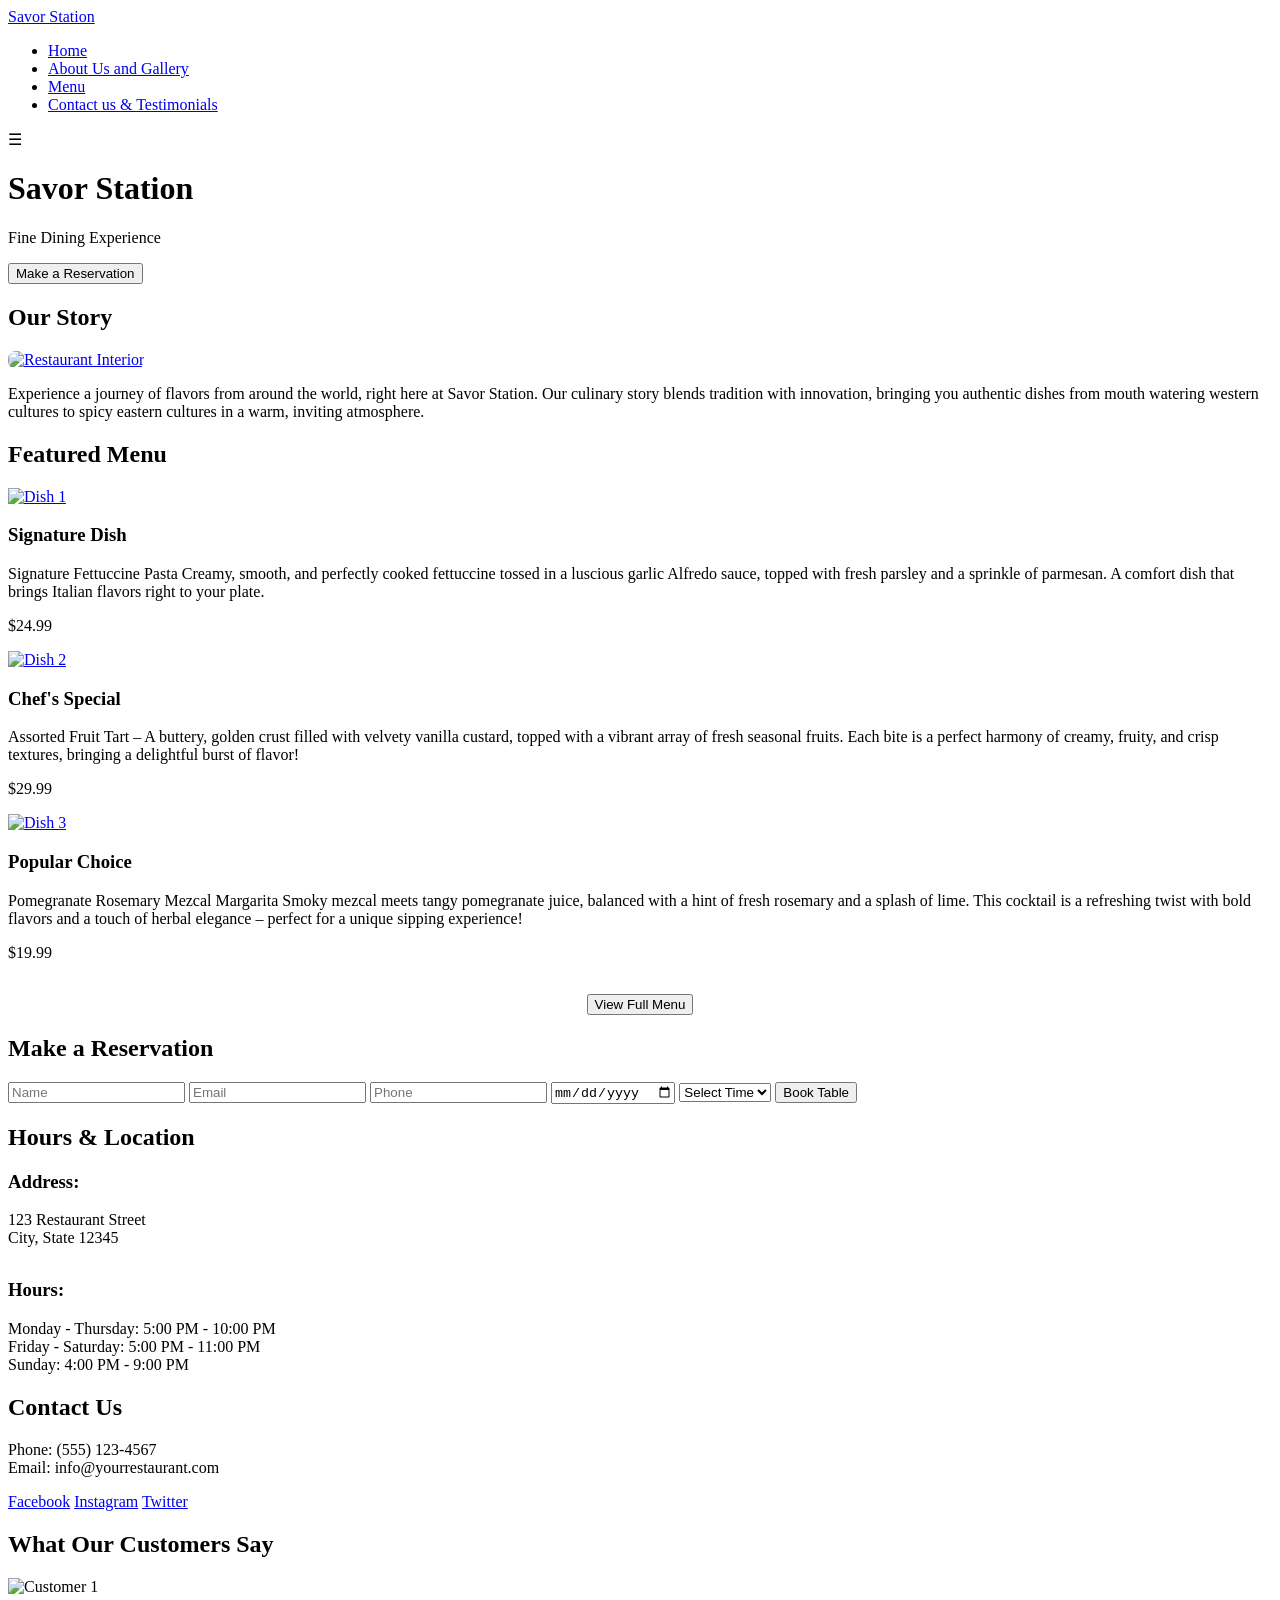
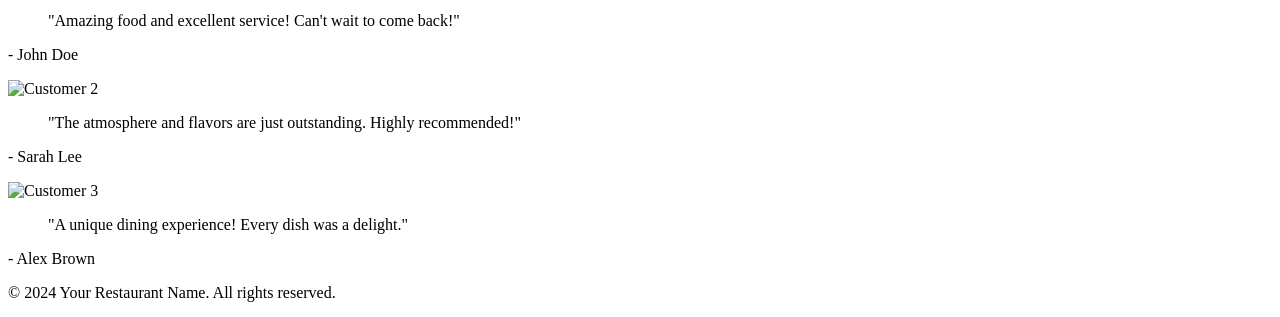
==== index.html @ 4c06332c "Fix typos, duplicate IDs and broken links in HTML files - Removed extra 's' in `index.html` image ta" ====
<!DOCTYPE html>
<html lang="en">
<head>
    <meta charset="UTF-8">
    <meta name="viewport" content="width=device-width, initial-scale=1.0">
    <title>Savor Station</title>
    <link rel="stylesheet" href="Home Css.css">
</head>
<body>

    <!-- Navigation Bar -->
    <nav class="navbar">
        <div class="navbar-logo">
            <a href="index.html">Savor Station</a>
        </div>
        <ul class="navbar-links">
            <li><a href="index.html">Home</a></li>
            <li><a href="About Us.html">About Us and Gallery</a></li>
            <li><a href="Menu.html">Menu</a></li>
            <li><a href="contact.html">Contact us & Testimonials</a></li>
        </ul>
        <div class="navbar-toggle" onclick="toggleMenu()">☰</div>
    </nav>

    <!-- Hero Section -->
    <header class="hero">
        <div>
            <h1>Savor Station</h1>
            <p>Fine Dining Experience</p>
            <button class="button">Make a Reservation</button>
        </div>
    </header>

    <!-- About Section -->
    <section class="about">
        <div class="container">
            <h2>Our Story</h2>
            <div class="about-grid">
                <div>
                    <a href="https://ibb.co/vV7nq57"><img src="https://i.ibb.co/GnKSpwK/About.jpg" alt="Restaurant Interior" style="width: 100%; border-radius: 8px;"></a>
                </div>
                <div>
                    <p>Experience a journey of flavors from around the world, right here at Savor Station. Our culinary story blends tradition with innovation, bringing you authentic dishes from mouth watering western cultures to spicy eastern cultures in a warm, inviting atmosphere.</p>
                </div>
            </div>
        </div>
    </section>

    <!-- Menu Section -->
    <section class="menu">
        <div class="container">
            <h2>Featured Menu</h2>
            <div class="menu-grid">
                <!-- Menu Item 1 -->
                <div class="menu-item">
                    <a href="https://ibb.co/9gKm1fp"><img src="https://i.ibb.co/8svnfRm/Hoem.jpg" alt="Dish 1"></a>
                    <div class="menu-item-content">
                        <h3>Signature Dish</h3>
                        <p>Signature Fettuccine Pasta Creamy, smooth, and perfectly cooked fettuccine tossed in a luscious garlic Alfredo sauce, topped with fresh parsley and a sprinkle of parmesan. A comfort dish that brings Italian flavors right to your plate.</p>
                        <p class="menu-price">$24.99</p>
                    </div>
                </div>
                <!-- Menu Item 2 -->
                <div class="menu-item">
                    <a href="https://ibb.co/gShGtTN"><img src="https://i.ibb.co/ZB73c85/Fruit-tart.jpg" alt="Dish 2"></a>
                    <div class="menu-item-content">
                        <h3>Chef's Special</h3>
                        <p>Assorted Fruit Tart – A buttery, golden crust filled with velvety vanilla custard, topped with a vibrant array of fresh seasonal fruits. Each bite is a perfect harmony of creamy, fruity, and crisp textures, bringing a delightful burst of flavor!</p>
                        <p class="menu-price">$29.99</p>
                    </div>
                </div>
                <!-- Menu Item 3 -->
                <div class="menu-item">
                    <a href="https://ibb.co/Wvyfftj"><img src="https://i.ibb.co/60PFFBL/Tropical.jpg" alt="Dish 3"></a>
                    <div class="menu-item-content">
                        <h3>Popular Choice</h3>
                        <p>Pomegranate Rosemary Mezcal Margarita Smoky mezcal meets tangy pomegranate juice, balanced with a hint of fresh rosemary and a splash of lime. This cocktail is a refreshing twist with bold flavors and a touch of herbal elegance – perfect for a unique sipping experience!</p>
                        <p class="menu-price">$19.99</p>
                    </div>
                </div>
            </div>
            <div style="text-align: center; margin-top: 2rem;">
                <button class="button">View Full Menu</button>
            </div>
        </div>
    </section>

    <!-- Reservation Section -->
    <section class="reservation">
        <div class="container">
            <h2>Make a Reservation</h2>
            <form>
                <input type="text" placeholder="Name" class="form-input">
                <input type="email" placeholder="Email" class="form-input">
                <input type="tel" placeholder="Phone" class="form-input">
                <input type="date" class="form-input">
                <select class="form-input">
                    <option>Select Time</option>
                    <option>6:00 PM</option>
                    <option>7:00 PM</option>
                    <option>8:00 PM</option>
                    <option>9:00 PM</option>
                </select>
                <button type="submit" class="button">Book Table</button>
            </form>
        </div>
    </section>

    <!-- Contact Section -->
    <section class="contact">
        <div class="container">
            <div class="contact-grid">
                <div>
                    <h2>Hours & Location</h2>
                    <div>
                        <h3>Address:</h3>
                        <p>123 Restaurant Street<br>City, State 12345</p>
                    </div>
                    <div style="margin-top: 2rem;">
                        <h3>Hours:</h3>
                        <p>
                            Monday - Thursday: 5:00 PM - 10:00 PM<br>
                            Friday - Saturday: 5:00 PM - 11:00 PM<br>
                            Sunday: 4:00 PM - 9:00 PM
                        </p>
                    </div>
                </div>
                <div>
                    <h2>Contact Us</h2>
                    <p>
                        Phone: (555) 123-4567<br>
                        Email: info@yourrestaurant.com
                    </p>
                    <div class="social-links">
                        <a href="#">Facebook</a>
                        <a href="#">Instagram</a>
                        <a href="#">Twitter</a>
                    </div>
                </div>
            </div>
        </div>
    </section>
	<!-- Testimonials Section -->
	<section class="testimonials">
		<div class="container">
			<h2>What Our Customers Say</h2>
        <div class="testimonial-grid">
            <!-- Testimonial 1 -->
        <div class="testimonial">
            <img src="Images/Testi.jpg" alt="Customer 1">
            <blockquote>"Amazing food and excellent service! Can't wait to come back!"</blockquote>
            <p>- John Doe</p>
        </div>
            <!-- Testimonial 2 -->
        <div class="testimonial">
            <img src="Images/Testimo.jpg" alt="Customer 2">
            <blockquote>"The atmosphere and flavors are just outstanding. Highly recommended!"</blockquote>
            <p>- Sarah Lee</p>
        </div>
            <!-- Testimonial 3 -->
        <div class="testimonial">
            <img src="Images/Testimonial.jpg" alt="Customer 3">
            <blockquote>"A unique dining experience! Every dish was a delight."</blockquote>
            <p>- Alex Brown</p>
        </div>
        </div>
		</div>
	</section>


    <!-- Footer -->
    <footer>
        <p>&copy; 2024 Your Restaurant Name. All rights reserved.</p>
    </footer>

    <!-- JavaScript for Mobile Toggle -->
    <script>
    function toggleMenu() {
        const navbarLinks = document.querySelector('.navbar-links');
        navbarLinks.classList.toggle('active');
    }
    </script>

</body>
</html>
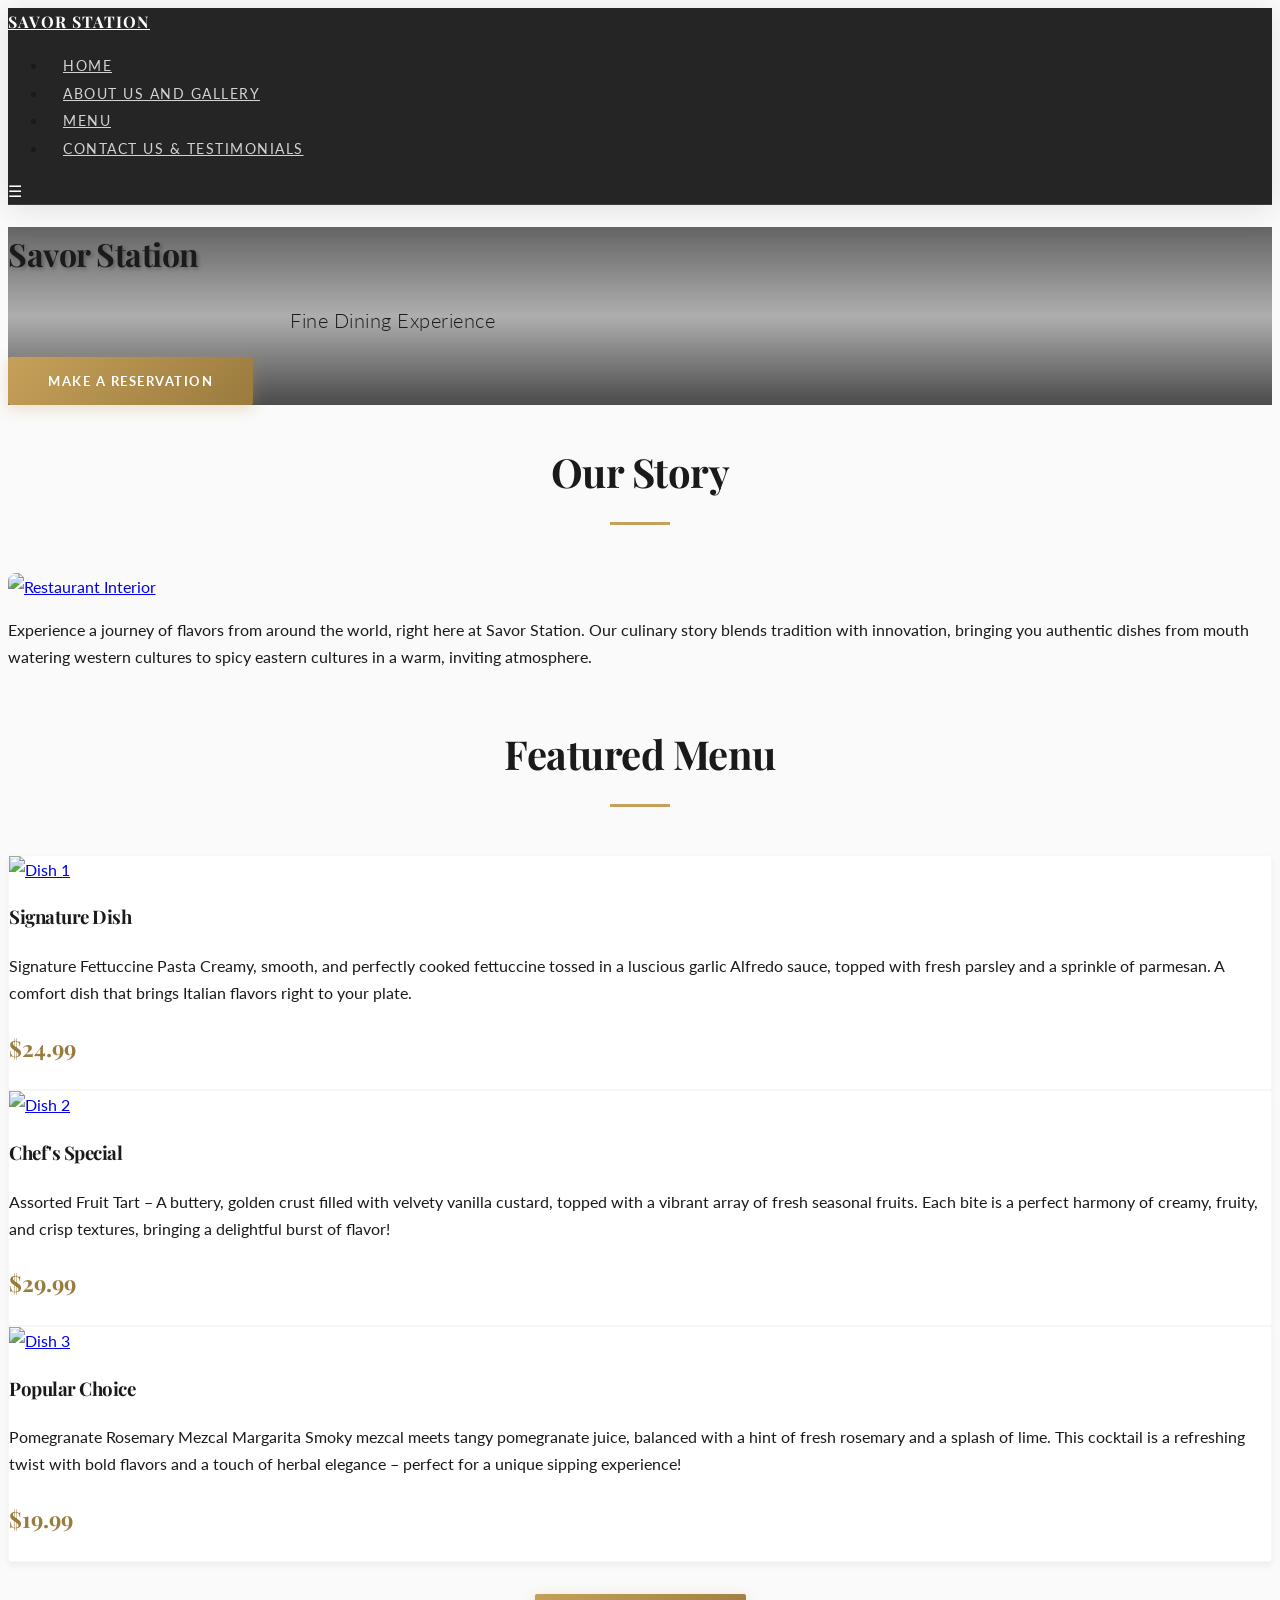
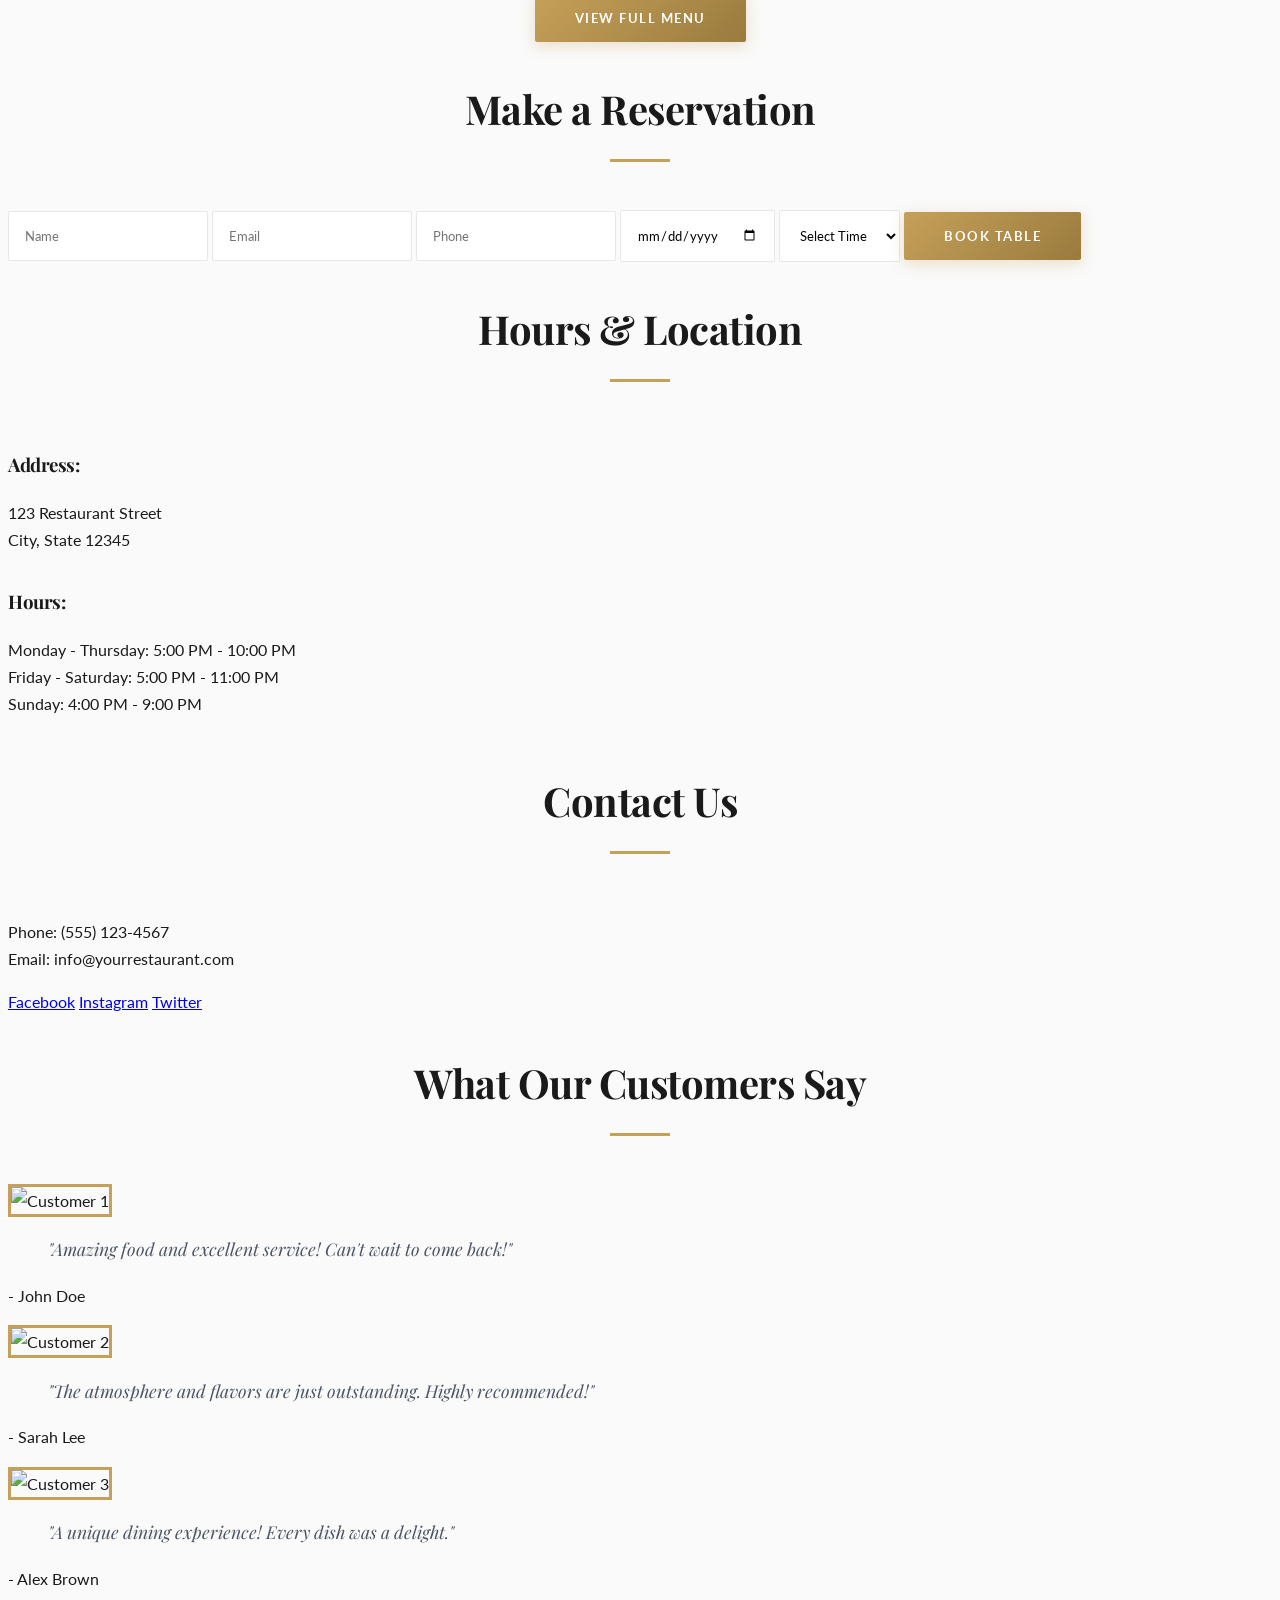
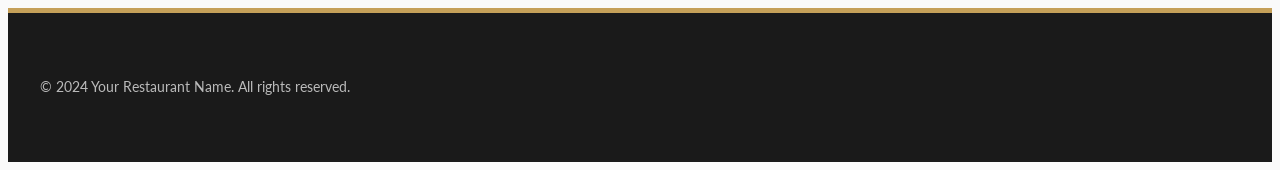
==== commit 8bd70387: "Enhance website design with premium typography, colors, and UI elements - Created `premium.css` with" ====
--- a/index.html
+++ b/index.html
@@ -5,6 +5,7 @@
     <meta name="viewport" content="width=device-width, initial-scale=1.0">
     <title>Savor Station</title>
     <link rel="stylesheet" href="Home Css.css">
+    <link rel="stylesheet" href="premium.css">
 </head>
 <body>
 
--- a/premium.css
+++ b/premium.css
@@ -0,0 +1,251 @@
+@import url('https://fonts.googleapis.com/css2?family=Lato:wght@300;400;700&family=Playfair+Display:ital,wght@0,400;0,700;1,400&display=swap');
+
+/* --- Global Reset & Typography --- */
+:root {
+    --gold: #C5A059;
+    --dark-gold: #9A7B3E;
+    --charcoal: #1A1A1A;
+    --off-white: #FAFAFA;
+    --text-gray: #4B5563;
+    --transition: all 0.3s cubic-bezier(0.25, 0.8, 0.25, 1);
+}
+
+body {
+    font-family: 'Lato', sans-serif !important;
+    color: var(--charcoal) !important;
+    background-color: var(--off-white) !important;
+    line-height: 1.7;
+    -webkit-font-smoothing: antialiased;
+}
+
+h1, h2, h3, h4, h5, h6 {
+    font-family: 'Playfair Display', serif !important;
+    font-weight: 700;
+    color: var(--charcoal);
+    letter-spacing: -0.5px;
+}
+
+h1 { text-shadow: 2px 2px 4px rgba(0,0,0,0.3); }
+
+/* --- Enhanced Navbar (Glassmorphism) --- */
+.navbar {
+    background: rgba(26, 26, 26, 0.95) !important; /* Almost opaque dark background */
+    backdrop-filter: blur(10px);
+    -webkit-backdrop-filter: blur(10px);
+    border-bottom: 1px solid rgba(255, 255, 255, 0.1);
+    box-shadow: 0 4px 30px rgba(0, 0, 0, 0.1);
+    transition: var(--transition);
+}
+
+.navbar-logo a {
+    color: #fff !important;
+    font-family: 'Playfair Display', serif !important;
+    font-weight: 700;
+    letter-spacing: 1px;
+    text-transform: uppercase;
+}
+
+.navbar-links a {
+    color: rgba(255, 255, 255, 0.8) !important;
+    font-family: 'Lato', sans-serif !important;
+    font-weight: 400;
+    text-transform: uppercase;
+    font-size: 0.9rem !important;
+    letter-spacing: 1.5px;
+    border-radius: 0 !important; /* Remove generic border radius */
+    padding: 10px 15px !important;
+    position: relative;
+}
+
+.navbar-links a::after {
+    content: '';
+    position: absolute;
+    width: 0;
+    height: 2px;
+    bottom: 5px;
+    left: 50%;
+    background-color: var(--gold);
+    transition: var(--transition);
+    transform: translateX(-50%);
+}
+
+.navbar-links a:hover {
+    color: var(--gold) !important;
+    background-color: transparent !important;
+}
+
+.navbar-links a:hover::after {
+    width: 80%;
+}
+
+.navbar-toggle {
+    color: #fff !important;
+}
+
+/* --- Premium Buttons --- */
+.button, button[type="submit"], .view-more {
+    background: linear-gradient(135deg, var(--gold) 0%, var(--dark-gold) 100%) !important;
+    color: #fff !important;
+    padding: 1rem 2.5rem !important;
+    border-radius: 2px !important; /* Sharper corners for elegance */
+    font-family: 'Lato', sans-serif !important;
+    font-weight: 700 !important;
+    text-transform: uppercase;
+    letter-spacing: 1.5px;
+    border: none !important;
+    box-shadow: 0 4px 15px rgba(197, 160, 89, 0.3);
+    transition: var(--transition) !important;
+    cursor: pointer;
+}
+
+.button:hover, button[type="submit"]:hover, .view-more:hover {
+    transform: translateY(-2px);
+    box-shadow: 0 8px 25px rgba(197, 160, 89, 0.5);
+    background: linear-gradient(135deg, #d4af65 0%, #ad8a46 100%) !important;
+}
+
+/* --- Hero Section Refinements --- */
+/* Ensure hero text is legible and elegant */
+header.hero, header.about-hero, header.page-header, .hero {
+    position: relative;
+}
+
+/* Overlay gradient for better text contrast */
+header.hero::before, header.about-hero::before, header.page-header::before, .hero::before {
+    content: '';
+    position: absolute;
+    top: 0;
+    left: 0;
+    right: 0;
+    bottom: 0;
+    background: linear-gradient(to bottom, rgba(0,0,0,0.6) 0%, rgba(0,0,0,0.3) 50%, rgba(0,0,0,0.7) 100%);
+    z-index: 1;
+}
+
+header.hero > div, header.about-hero > div, header.page-header > div, .hero-content {
+    position: relative;
+    z-index: 2;
+}
+
+header.hero p, header.about-hero p, header.page-header p {
+    font-size: 1.25rem !important;
+    font-weight: 300;
+    letter-spacing: 0.5px;
+    max-width: 700px;
+    margin-left: auto;
+    margin-right: auto;
+}
+
+/* --- Cards (Menu, Testimonials, Chefs, etc.) --- */
+.menu-item, .testimonial-card, .chef-card, .value-card, .award-card, .press-card, .gallery-item, .dish-card, .culture-section {
+    background: #fff;
+    border-radius: 4px !important;
+    box-shadow: 0 4px 6px rgba(0,0,0,0.05); /* Subtle shadow */
+    transition: var(--transition) !important;
+    border: 1px solid rgba(0,0,0,0.03);
+}
+
+.menu-item:hover, .testimonial-card:hover, .chef-card:hover, .value-card:hover, .award-card:hover, .press-card:hover, .gallery-item:hover, .dish-card:hover, .culture-section:hover {
+    transform: translateY(-8px);
+    box-shadow: 0 20px 40px rgba(0,0,0,0.1);
+}
+
+/* Specific Card Tweaks */
+.menu-price, .price {
+    color: var(--dark-gold) !important;
+    font-family: 'Playfair Display', serif !important;
+    font-size: 1.4rem !important;
+    font-weight: 700;
+}
+
+.testimonial blockquote, .testimonial-text {
+    font-style: italic;
+    font-family: 'Playfair Display', serif !important;
+    color: var(--text-gray);
+    font-size: 1.1rem;
+}
+
+.testimonial img, .testimonial-avatar {
+    border: 3px solid var(--gold);
+}
+
+/* --- Section Headers --- */
+h2 {
+    text-align: center;
+    font-size: 2.5rem !important;
+    margin-bottom: 3rem !important;
+    position: relative;
+    display: inline-block;
+    width: 100%;
+}
+
+h2::after {
+    content: '';
+    display: block;
+    width: 60px;
+    height: 3px;
+    background-color: var(--gold);
+    margin: 1rem auto 0;
+}
+
+/* --- Footer --- */
+footer {
+    background-color: var(--charcoal) !important;
+    color: rgba(255, 255, 255, 0.7) !important;
+    font-size: 0.9rem;
+    border-top: 5px solid var(--gold);
+    padding: 3rem 2rem !important;
+}
+
+footer p {
+    color: rgba(255, 255, 255, 0.7);
+}
+
+/* --- Animations --- */
+@keyframes fadeInSlideUp {
+    from {
+        opacity: 0;
+        transform: translateY(30px);
+    }
+    to {
+        opacity: 1;
+        transform: translateY(0);
+    }
+}
+
+.hero > div, .about-hero > div, .section, .menu-grid, .testimonials-grid, .form-container {
+    animation: fadeInSlideUp 1s ease-out forwards;
+}
+
+/* --- Form Inputs --- */
+.form-input {
+    border: 1px solid #e5e7eb;
+    padding: 1rem !important;
+    border-radius: 2px !important;
+    font-family: 'Lato', sans-serif !important;
+    transition: var(--transition);
+    background-color: #fff;
+}
+
+.form-input:focus {
+    border-color: var(--gold) !important;
+    box-shadow: 0 0 0 3px rgba(197, 160, 89, 0.1) !important;
+    outline: none;
+}
+
+/* --- Culture Navigation (Menu.html) --- */
+.culture-nav {
+    background: #fff !important;
+    border-bottom: 1px solid #eee;
+}
+
+.culture-nav a {
+    font-family: 'Playfair Display', serif !important;
+    font-size: 1.1rem;
+    letter-spacing: 0.5px;
+}
+
+.culture-nav a:hover {
+    background: var(--gold) !important;
+    color: #fff !important;
+}
